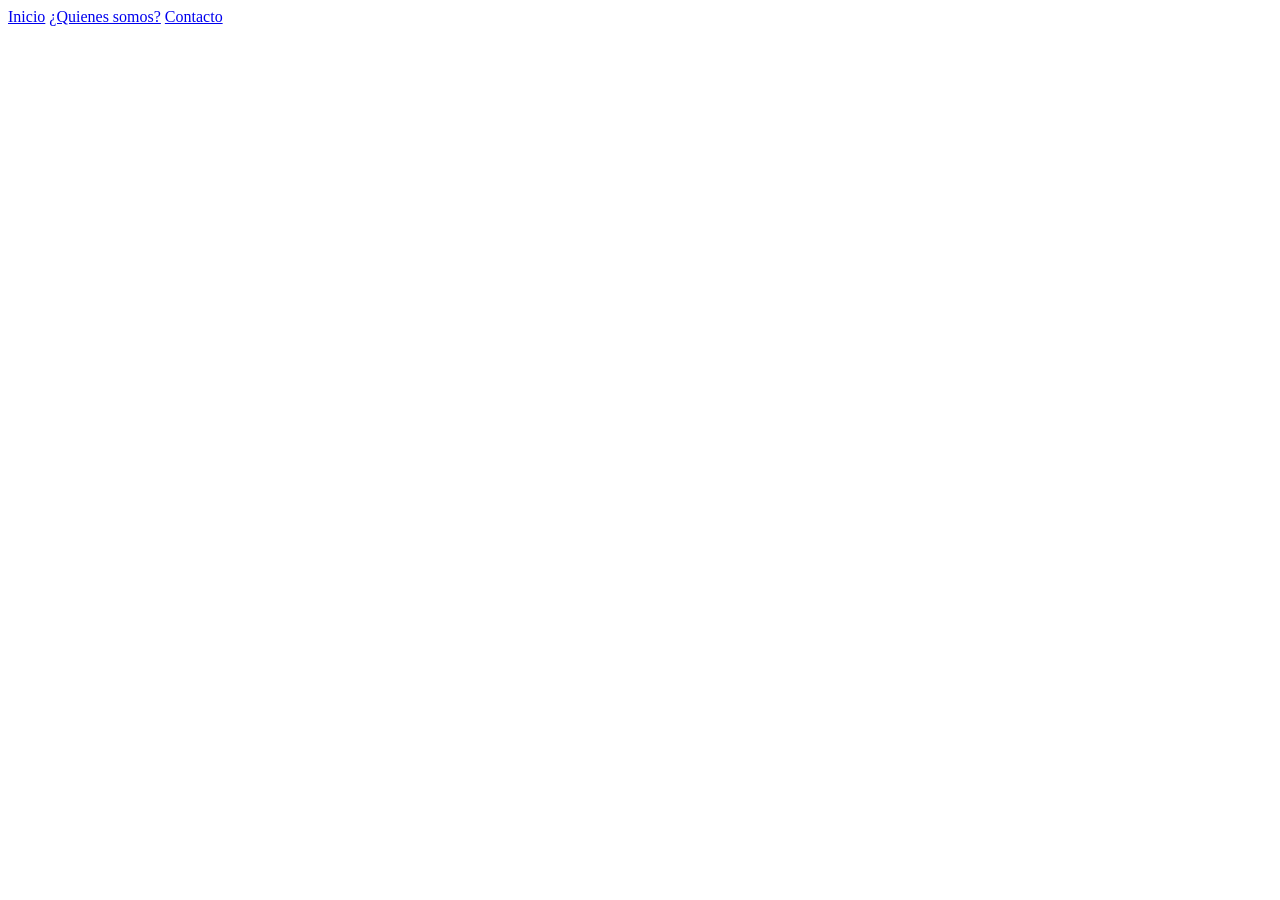
==== contacto.html @ d348b290 "Estructura inicial" ====
<!DOCTYPE html>
<html lang="en">
<head>
    <meta charset="UTF-8">
    <meta name="viewport" content="width=device-width, initial-scale=1.0">
    <title>Rolling Stones</title>
</head>
<body>
    <header>
        <nav class="menu">
            <a href="index.html">Inicio</a>
            <a href="somos.html">¿Quienes somos?</a>
            <a href="./contacto.html">Contacto</a>
        </nav>
    </header>
    <section class="content">

    </section>
    
</body>
</html>
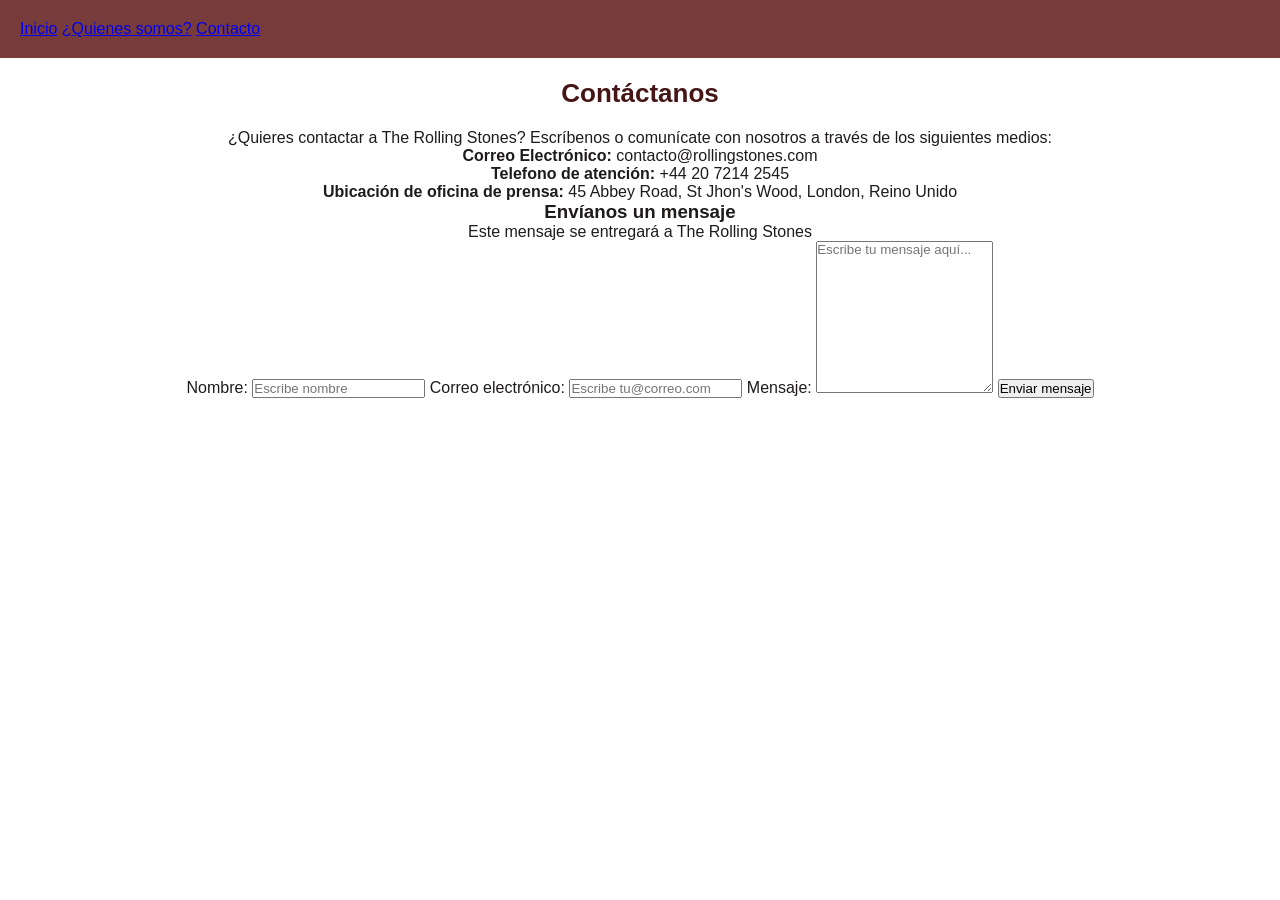
==== commit 1f2455f5: "Contacto html" ====
--- a/contacto.html
+++ b/contacto.html
@@ -1,9 +1,10 @@
 <!DOCTYPE html>
-<html lang="en">
+<html lang="es">
 <head>
     <meta charset="UTF-8">
     <meta name="viewport" content="width=device-width, initial-scale=1.0">
-    <title>Rolling Stones</title>
+    <title>Contacto-Rolling Stones</title>
+    <link rel="stylesheet" href="style.css">
 </head>
 <body>
     <header>
@@ -14,8 +15,39 @@
         </nav>
     </header>
     <section class="content">
+        <h2>Contáctanos</h2>
+        <p>¿Quieres contactar a The Rolling Stones? Escríbenos o comunícate con nosotros a través de los siguientes medios:</p>
+    
+        <div class="Info">
+            <p><strong>Correo Electrónico:</strong> contacto@rollingstones.com</p>
+            <p><strong>Telefono de atención:</strong> +44 20 7214 2545</p>
+            <p><strong>Ubicación de oficina de prensa: </strong> 45 Abbey Road, St Jhon's Wood, London, Reino Unido</p>
 
+        </div>
+
+        <form class="form" action="#">
+            <h3>Envíanos un mensaje</h3>
+            <p>Este mensaje se entregará a The Rolling Stones</p> 
+
+            <label for="nombre">Nombre:</label>
+            <input type="text" id="nombre" name="nombre" placeholder="Escribe nombre" required>
+
+            <label for="email">Correo electrónico:</label>
+            <input type="email" id="email" name="email" placeholder="Escribe tu@correo.com" required>
+
+            <label for="mensaje">Mensaje:</label>
+            <textarea id="mensaje" name="mensaje" rows="10" placeholder="Escribe tu mensaje aquí..." required></textarea>
+
+            <button type="submit">Enviar mensaje</button>
+        </form>
+
+
+    
     </section>
+
+    <footer>
+        <p><!-- &copy; 2026 Rolling Stones. Todos los derechos reservados. --></p>
+    </footer>
     
 </body>
 </html>
--- a/style.css
+++ b/style.css
@@ -0,0 +1,69 @@
+* {
+    box-sizing: border-border-box;
+    margin: 0;
+    padding: 0;
+    font-family: 'Poppins', sans-serif;
+}
+
+:root{
+    --rojo: rgb(168, 27, 27);
+    --negro: rgb(31, 27, 27);
+    --gris: rgb(163, 163, 163);
+    --rojo1: rgba(82, 4, 4, 0.781);
+    --blanco: rgb(233, 219, 219);
+    --rojo2: rgb(70, 22, 22);
+}
+
+body{
+    color: var(--negro);
+    font-size: 16px;
+}
+
+.menu{
+    background-color: var(--rojo1);
+    padding: 20px;
+}
+
+.nav{
+    display:flex;
+    justify-content: center;
+    gap: 35px;
+}
+
+.nav a{
+    color: var(--blanco);
+    font-size: 16px;
+}
+
+main{
+    margin: 20px;
+}
+
+.content, .content-1{
+    text-align: center;
+    padding: 20px;
+    margin-bottom: 15px;
+}
+
+h1{
+    font-size: 36px;
+    margin-bottom: 25px;
+    color: var(--rojo2);
+}
+
+h2{
+    font-size: 26px;
+    margin-bottom: 20px;
+    color: var(--rojo2);
+}
+
+img{
+   border-radius: 20px;
+}
+
+.pie {
+    padding-top: 2rem;
+    padding-bottom: 3rem;
+    color: var(--gris);
+    font-size: 1rem;
+}
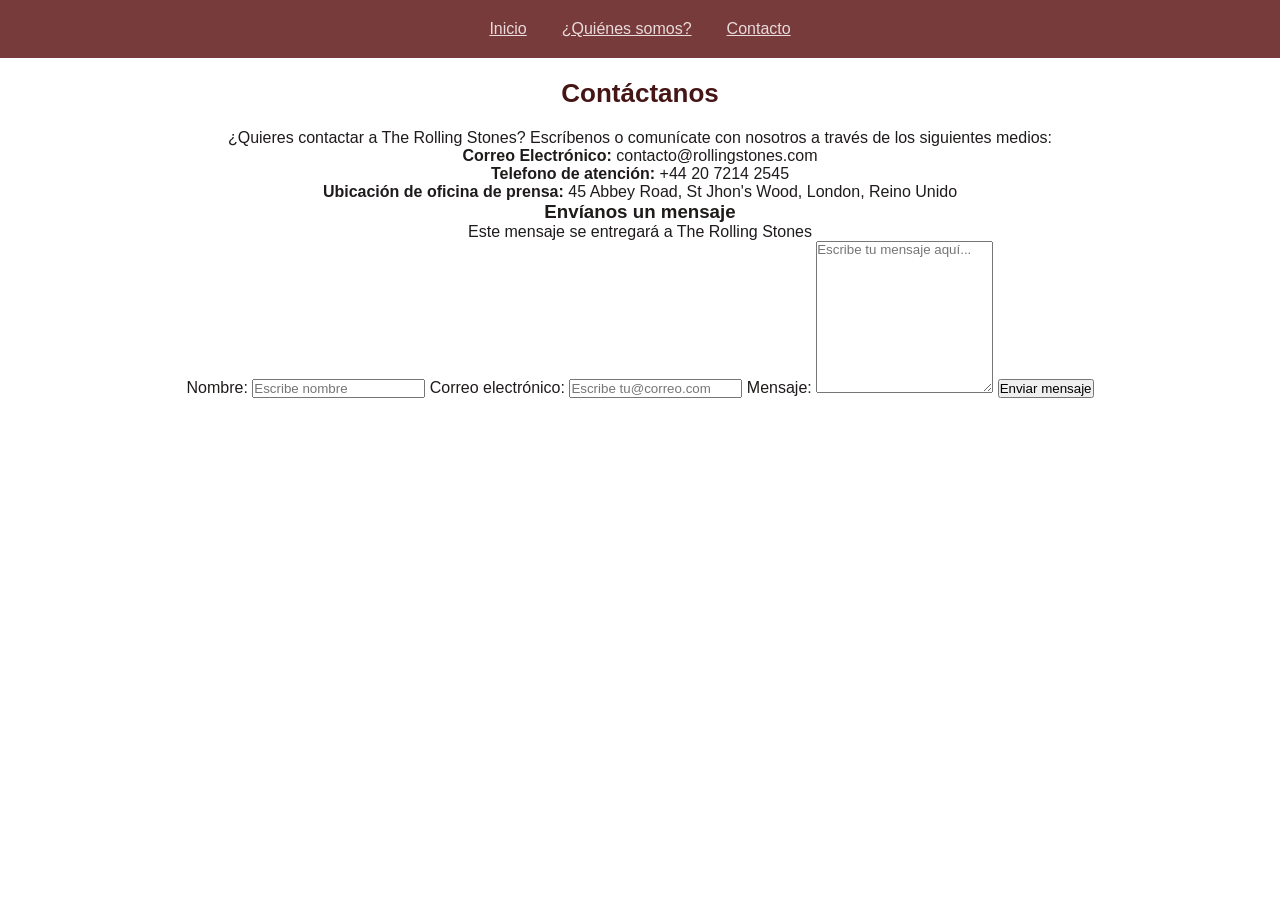
==== commit 2c150301: "organizacion de la main y estilos" ====
--- a/contacto.html
+++ b/contacto.html
@@ -4,14 +4,14 @@
     <meta charset="UTF-8">
     <meta name="viewport" content="width=device-width, initial-scale=1.0">
     <title>Contacto-Rolling Stones</title>
-    <link rel="stylesheet" href="style.css">
+    <link rel="stylesheet" href="./css/contacto.css">
 </head>
 <body>
-    <header>
-        <nav class="menu">
+    <header class="menu">
+        <nav class="nav">
             <a href="index.html">Inicio</a>
-            <a href="somos.html">¿Quienes somos?</a>
-            <a href="./contacto.html">Contacto</a>
+            <a href="somos.html">¿Quiénes somos?</a>
+            <a href="contacto.html">Contacto</a>
         </nav>
     </header>
     <section class="content">
--- a/css/contacto.css
+++ b/css/contacto.css
@@ -0,0 +1,69 @@
+* {
+    box-sizing: border-border-box;
+    margin: 0;
+    padding: 0;
+    font-family: 'Poppins', sans-serif;
+}
+
+:root{
+    --rojo: rgb(168, 27, 27);
+    --negro: rgb(31, 27, 27);
+    --gris: rgb(163, 163, 163);
+    --rojo1: rgba(82, 4, 4, 0.781);
+    --blanco: rgb(233, 219, 219);
+    --rojo2: rgb(70, 22, 22);
+}
+
+body{
+    color: var(--negro);
+    font-size: 16px;
+}
+
+.menu{
+    background-color: var(--rojo1);
+    padding: 20px;
+}
+
+.nav{
+    display:flex;
+    justify-content: center;
+    gap: 35px;
+}
+
+.nav a{
+    color: var(--blanco);
+    font-size: 16px;
+}
+
+main{
+    margin: 20px;
+}
+
+.content, .content-1{
+    text-align: center;
+    padding: 20px;
+    margin-bottom: 15px;
+}
+
+h1{
+    font-size: 36px;
+    margin-bottom: 25px;
+    color: var(--rojo2);
+}
+
+h2{
+    font-size: 26px;
+    margin-bottom: 20px;
+    color: var(--rojo2);
+}
+
+img{
+   border-radius: 20px;
+}
+
+.pie {
+    padding-top: 2rem;
+    padding-bottom: 3rem;
+    color: var(--gris);
+    font-size: 1rem;
+}
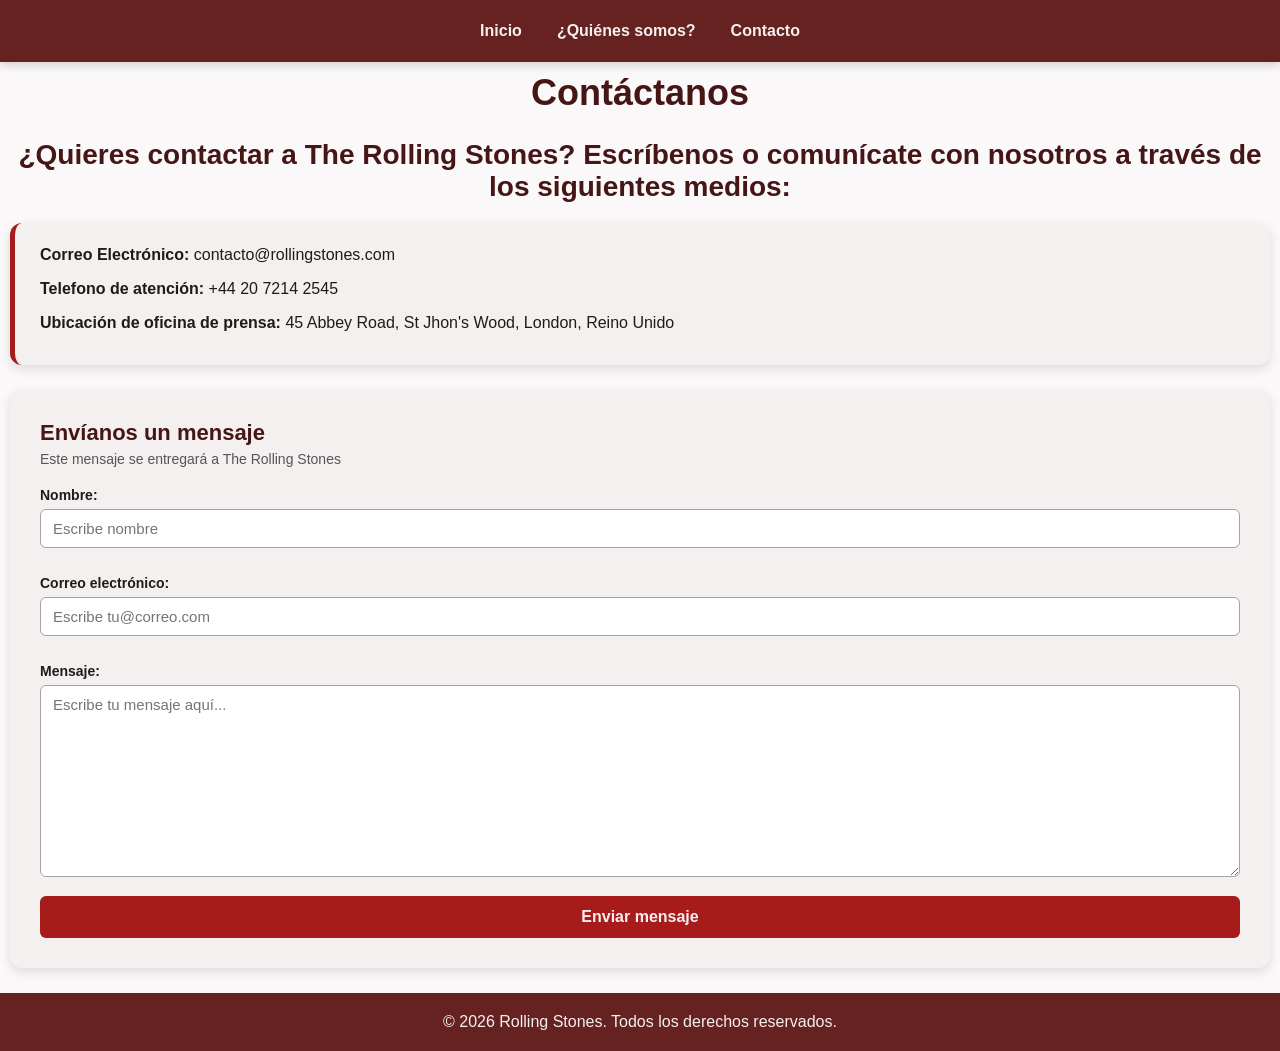
==== commit b5acc388: "Actualizacion ala parte de contacto conbinando colores y tipogrfias ya propuestos" ====
--- a/contacto.html
+++ b/contacto.html
@@ -15,8 +15,9 @@
         </nav>
     </header>
     <section class="content">
-        <h2>Contáctanos</h2>
-        <p>¿Quieres contactar a The Rolling Stones? Escríbenos o comunícate con nosotros a través de los siguientes medios:</p>
+        <h1>Contáctanos</h2>
+        <h2>¿Quieres contactar a The Rolling Stones? Escríbenos o comunícate con nosotros a través de los siguientes medios:</h2>
+        
     
         <div class="Info">
             <p><strong>Correo Electrónico:</strong> contacto@rollingstones.com</p>
@@ -41,12 +42,10 @@
             <button type="submit">Enviar mensaje</button>
         </form>
 
-
-    
     </section>
 
     <footer>
-        <p><!-- &copy; 2026 Rolling Stones. Todos los derechos reservados. --></p>
+        <p> &copy; 2026 Rolling Stones. Todos los derechos reservados.</p>
     </footer>
     
 </body>
--- a/css/contacto.css
+++ b/css/contacto.css
@@ -1,69 +1,218 @@
 * {
-    box-sizing: border-border-box;
+    box-sizing: border-box; /* Corregido de border-border-box */
     margin: 0;
     padding: 0;
     font-family: 'Poppins', sans-serif;
 }
 
-:root{
+:root {
     --rojo: rgb(168, 27, 27);
     --negro: rgb(31, 27, 27);
     --gris: rgb(163, 163, 163);
-    --rojo1: rgba(82, 4, 4, 0.781);
-    --blanco: rgb(233, 219, 219);
+    --rojo1: rgba(82, 4, 4, 0.88);
+    --blanco: rgb(245, 240, 240);
     --rojo2: rgb(70, 22, 22);
-}
-
-body{
+    --sombra: 0 4px 12px rgba(0, 0, 0, 0.12);
+}
+
+/* ESTRUCTURA PARA QUE EL FOOTER SIEMPRE QUEDE ABAJO */
+body {
+    min-height: 100vh;
+    display: flex;
+    flex-direction: column;
     color: var(--negro);
     font-size: 16px;
-}
-
-.menu{
+    background-color: #faf8f8;
+}
+
+/* NAVEGACIÓN Y MENÚ */
+.menu {
     background-color: var(--rojo1);
-    padding: 20px;
-}
-
-.nav{
-    display:flex;
+    padding: 18px 20px;
+    box-shadow: 0 2px 10px rgba(0, 0, 0, 0.2);
+}
+
+.nav {
+    display: flex;
     justify-content: center;
     gap: 35px;
 }
 
-.nav a{
+.nav a {
     color: var(--blanco);
     font-size: 16px;
-}
-
-main{
-    margin: 20px;
-}
-
-.content, .content-1{
+    font-weight: 600;
+    text-decoration: none;
+    position: relative;
+    padding: 4px 0;
+    transition: color 0.3s ease;
+}
+
+/* EFECTO HOVER EN LOS ENLACES DEL MENÚ */
+.nav a:hover {
+    color: #ffffff;
+}
+
+.nav a::after {
+    content: '';
+    position: absolute;
+    width: 0%;
+    height: 2px;
+    bottom: 0;
+    left: 0;
+    background-color: var(--blanco);
+    transition: width 0.3s ease;
+}
+
+.nav a:hover::after {
+    width: 100%;
+}
+
+/* MAIN (Ocupa todo el espacio vertical disponible) */
+main {
+    flex: 1;
+    margin: 30px auto;
+    max-width: 700px;
+    width: 90%;
+}
+
+.content, .content-1 {
     text-align: center;
-    padding: 20px;
+    padding: 10px;
     margin-bottom: 15px;
 }
 
-h1{
+h1 {
     font-size: 36px;
     margin-bottom: 25px;
     color: var(--rojo2);
 }
 
-h2{
-    font-size: 26px;
+h2 {
+    font-size: 28px;
     margin-bottom: 20px;
     color: var(--rojo2);
 }
 
-img{
-   border-radius: 20px;
+img {
+    border-radius: 20px;
+    max-width: 100%;
+    box-shadow: var(--sombra);
+}
+
+/* BLOQUE DE INFORMACIÓN CON HOVER */
+.Info {
+    background-color: var(--blanco);
+    padding: 20px 25px;
+    border-radius: 12px;
+    border-left: 5px solid var(--rojo);
+    margin-bottom: 25px;
+    text-align: left;
+    box-shadow: var(--sombra);
+    transition: transform 0.3s ease, box-shadow 0.3s ease;
+}
+
+.Info:hover {
+    transform: translateY(-3px);
+    box-shadow: 0 8px 20px rgba(0, 0, 0, 0.18);
+}
+
+.Info p {
+    margin-bottom: 10px;
+    line-height: 1.5;
+}
+
+/* FORMULARIO */
+.form {
+    background-color: var(--blanco);
+    padding: 30px;
+    border-radius: 12px;
+    width: 100%;
+    text-align: left;
+    box-shadow: var(--sombra);
+    transition: box-shadow 0.3s ease;
+}
+
+.form:hover {
+    box-shadow: 0 6px 18px rgba(0, 0, 0, 0.16);
+}
+
+.form h3 {
+    color: var(--rojo2);
+    margin-bottom: 5px;
+    font-size: 22px;
+}
+
+.form p {
+    margin-bottom: 20px;
+    font-size: 14px;
+    color: #555;
+}
+
+.form label {
+    display: block;
+    margin-top: 12px;
+    margin-bottom: 6px;
+    font-weight: 600;
+    font-size: 14px;
+}
+
+.form input,
+.form textarea {
+    width: 100%;
+    padding: 10px 12px;
+    border: 1.5px solid var(--gris);
+    border-radius: 6px;
+    margin-bottom: 15px;
+    font-size: 15px;
+    outline: none;
+    transition: border-color 0.3s ease, box-shadow 0.3s ease;
+}
+
+/* EFECTO AL HACER CLIC EN LOS INPUTS (FOCUS) */
+.form input:focus,
+.form textarea:focus {
+    border-color: var(--rojo);
+    box-shadow: 0 0 6px rgba(168, 27, 27, 0.35);
+}
+
+/* BOTÓN CON HOVER Y ANIMACIÓN DE CLIC */
+.form button {
+    background-color: var(--rojo);
+    color: var(--blanco);
+    border: none;
+    padding: 12px;
+    border-radius: 6px;
+    cursor: pointer;
+    font-size: 16px;
+    font-weight: 600;
+    width: 100%;
+    transition: background-color 0.3s ease, transform 0.2s ease, box-shadow 0.3s ease;
+}
+
+.form button:hover {
+    background-color: var(--rojo2);
+    transform: translateY(-2px);
+    box-shadow: 0 4px 12px rgba(70, 22, 22, 0.35);
+}
+
+.form button:active {
+    transform: translateY(0);
+}
+
+/* PIE DE PÁGINA (SIEMPRE PEGADO ABAJO) */
+footer {
+    background-color: var(--rojo1);
+    color: var(--blanco);
+    text-align: center;
+    padding: 20px;
+    margin-top: auto; /* Empuja el footer al final de la página */
+    width: 100%;
 }
 
 .pie {
-    padding-top: 2rem;
-    padding-bottom: 3rem;
-    color: var(--gris);
+    padding-top: 0.5rem;
+    padding-bottom: 0.5rem;
+    color: var(--blanco);
     font-size: 1rem;
-}
+}
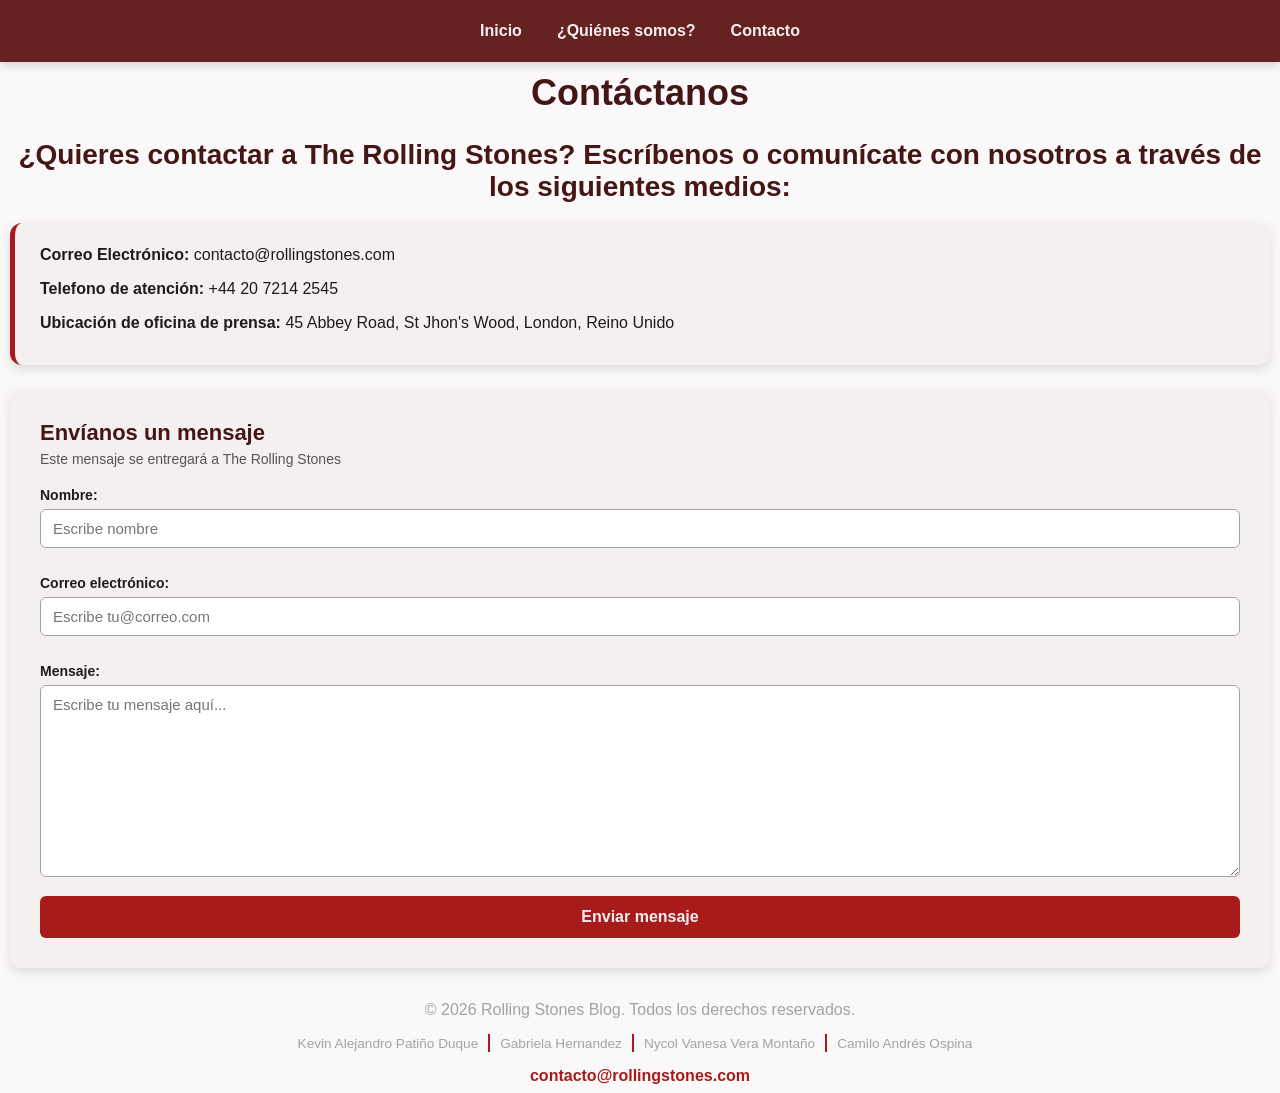
==== commit e7adb460: "feat: agrega pie de pagina funcional y refactoriza algunos selectores css innecesarios" ====
--- a/contacto.html
+++ b/contacto.html
@@ -44,8 +44,15 @@
 
     </section>
 
-    <footer>
-        <p> &copy; 2026 Rolling Stones. Todos los derechos reservados.</p>
+    <footer class="pie">
+        <p>&copy; 2026 Rolling Stones Blog. Todos los derechos reservados.</p>
+        <ul>
+            <li><a href="https://github.com/CodeByKevyn">Kevin Alejandro Patiño Duque</a></li>
+            <li><a href="https://github.com/gabriela-hm">Gabriela Hernandez</a></li>
+            <li><a href="https://github.com/nyckveramon-dotcom">Nycol Vanesa Vera Montaño</a></li>
+            <li><a href="https://github.com/CamiloAndresV">Camilo Andrés Ospina</a></li>
+        </ul>
+        <p>contacto@rollingstones.com</p>
     </footer>
     
 </body>
--- a/css/contacto.css
+++ b/css/contacto.css
@@ -202,8 +202,8 @@
 
 /* PIE DE PÁGINA (SIEMPRE PEGADO ABAJO) */
 footer {
-    background-color: var(--rojo1);
-    color: var(--blanco);
+    /* background-color: var(--rojo1); */
+    /* color: var(--blanco); */
     text-align: center;
     padding: 20px;
     margin-top: auto; /* Empuja el footer al final de la página */
@@ -213,6 +213,41 @@
 .pie {
     padding-top: 0.5rem;
     padding-bottom: 0.5rem;
-    color: var(--blanco);
+    color: var(--gris);
     font-size: 1rem;
+}
+
+/* Enlace/Correo de contacto */
+.pie p:last-child { /*last-child es el último párrafo en el pie de página */
+    font-weight: bold;
+    color: var(--rojo);                  
+}
+
+.pie ul {
+    list-style: none;
+    padding: 0;
+    margin: 15px 0;
+    display: flex;
+    justify-content: center;
+    flex-wrap: wrap;
+    gap: 10px;                  /* Espacio uniforme entre elementos */
+}
+
+.pie li a {
+    font-size: 0.85rem;
+    color: var(--gris);
+    padding-right: 10px;             /* Espacio antes de la barrita */
+}
+
+.pie a {
+    text-decoration: none;
+    transition: color 0.3s ease;
+}
+
+.pie a:hover {
+    color: var(--rojo);
+}
+
+.pie li:not(:last-child) {
+    border-right: 2px solid var(--rojo); /* Dibuja una barrita a la derecha */
 }
